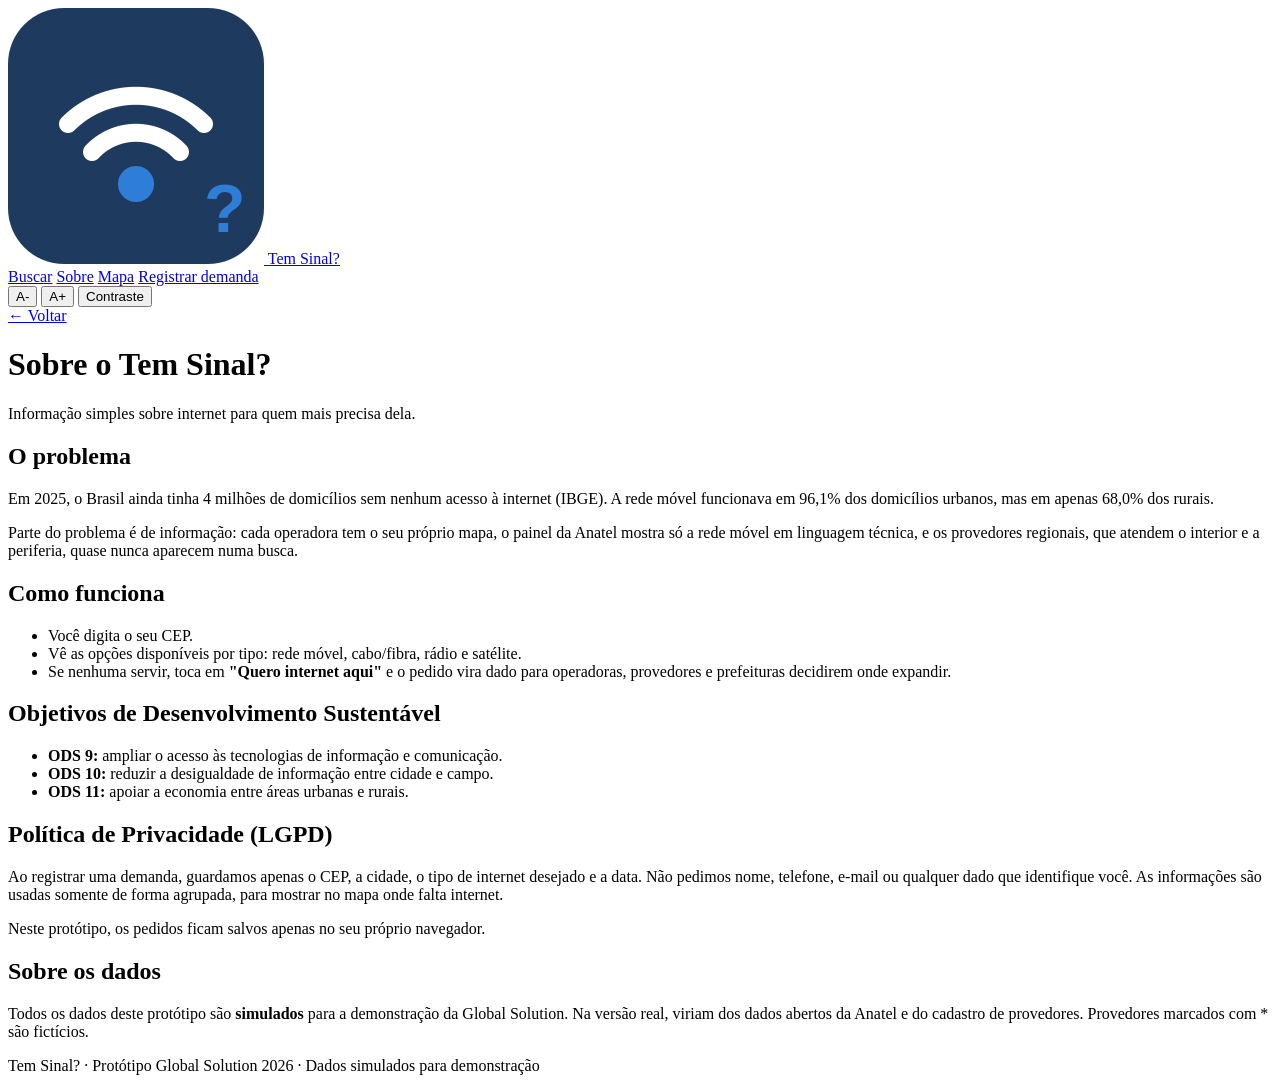
==== sobre.html @ 02e16f50 "Primeira Versao" ====
<!DOCTYPE html>
<html lang="pt-BR">
<head>
  <meta charset="UTF-8">
  <meta name="viewport" content="width=device-width, initial-scale=1.0">
  <title>Sobre | Tem Sinal?</title>
  <link rel="icon" href="img/logo.png">
  <link rel="stylesheet" href="css/style.css">
</head>
<body>

  <header class="topo">
    <div class="container">
      <a href="index.html" class="marca">
        <img src="img/logo.png" alt="Logo Tem Sinal?">
        <span>Tem Sinal?</span>
      </a>
      <nav class="menu">
        <a href="index.html">Buscar</a>
        <a href="sobre.html" class="ativo">Sobre</a>
        <a href="mapa.html">Mapa</a>
        <a href="demanda.html" class="botao">Registrar demanda</a>
        <div class="acessibilidade">
          <button id="fonteMenos" title="Diminuir letra" aria-label="Diminuir letra">A-</button>
          <button id="fonteMais" title="Aumentar letra" aria-label="Aumentar letra">A+</button>
          <button id="contraste" title="Alto contraste" aria-label="Alto contraste">Contraste</button>
        </div>
      </nav>
    </div>
  </header>

  <main>
    <div class="container texto">
      <a href="index.html" class="voltar">← Voltar</a>

      <h1>Sobre o Tem Sinal?</h1>
      <p class="subtitulo">Informação simples sobre internet para quem mais precisa dela.</p>

      <h2>O problema</h2>
      <p>Em 2025, o Brasil ainda tinha 4 milhões de domicílios sem nenhum acesso à internet (IBGE). A rede móvel funcionava em 96,1% dos domicílios urbanos, mas em apenas 68,0% dos rurais.</p>
      <p>Parte do problema é de informação: cada operadora tem o seu próprio mapa, o painel da Anatel mostra só a rede móvel em linguagem técnica, e os provedores regionais, que atendem o interior e a periferia, quase nunca aparecem numa busca.</p>

      <h2>Como funciona</h2>
      <ul>
        <li>Você digita o seu CEP.</li>
        <li>Vê as opções disponíveis por tipo: rede móvel, cabo/fibra, rádio e satélite.</li>
        <li>Se nenhuma servir, toca em <strong>"Quero internet aqui"</strong> e o pedido vira dado para operadoras, provedores e prefeituras decidirem onde expandir.</li>
      </ul>

      <h2>Objetivos de Desenvolvimento Sustentável</h2>
      <ul>
        <li><strong>ODS 9:</strong> ampliar o acesso às tecnologias de informação e comunicação.</li>
        <li><strong>ODS 10:</strong> reduzir a desigualdade de informação entre cidade e campo.</li>
        <li><strong>ODS 11:</strong> apoiar a economia entre áreas urbanas e rurais.</li>
      </ul>

      <h2 id="privacidade">Política de Privacidade (LGPD)</h2>
      <p>Ao registrar uma demanda, guardamos apenas o CEP, a cidade, o tipo de internet desejado e a data. Não pedimos nome, telefone, e-mail ou qualquer dado que identifique você. As informações são usadas somente de forma agrupada, para mostrar no mapa onde falta internet.</p>
      <p>Neste protótipo, os pedidos ficam salvos apenas no seu próprio navegador.</p>

      <h2>Sobre os dados</h2>
      <p>Todos os dados deste protótipo são <strong>simulados</strong> para a demonstração da Global Solution. Na versão real, viriam dos dados abertos da Anatel e do cadastro de provedores. Provedores marcados com * são fictícios.</p>
    </div>
  </main>

  <footer class="rodape">
    Tem Sinal? · Protótipo Global Solution 2026 · Dados simulados para demonstração
  </footer>

  <script src="js/comum.js"></script>
</body>
</html>
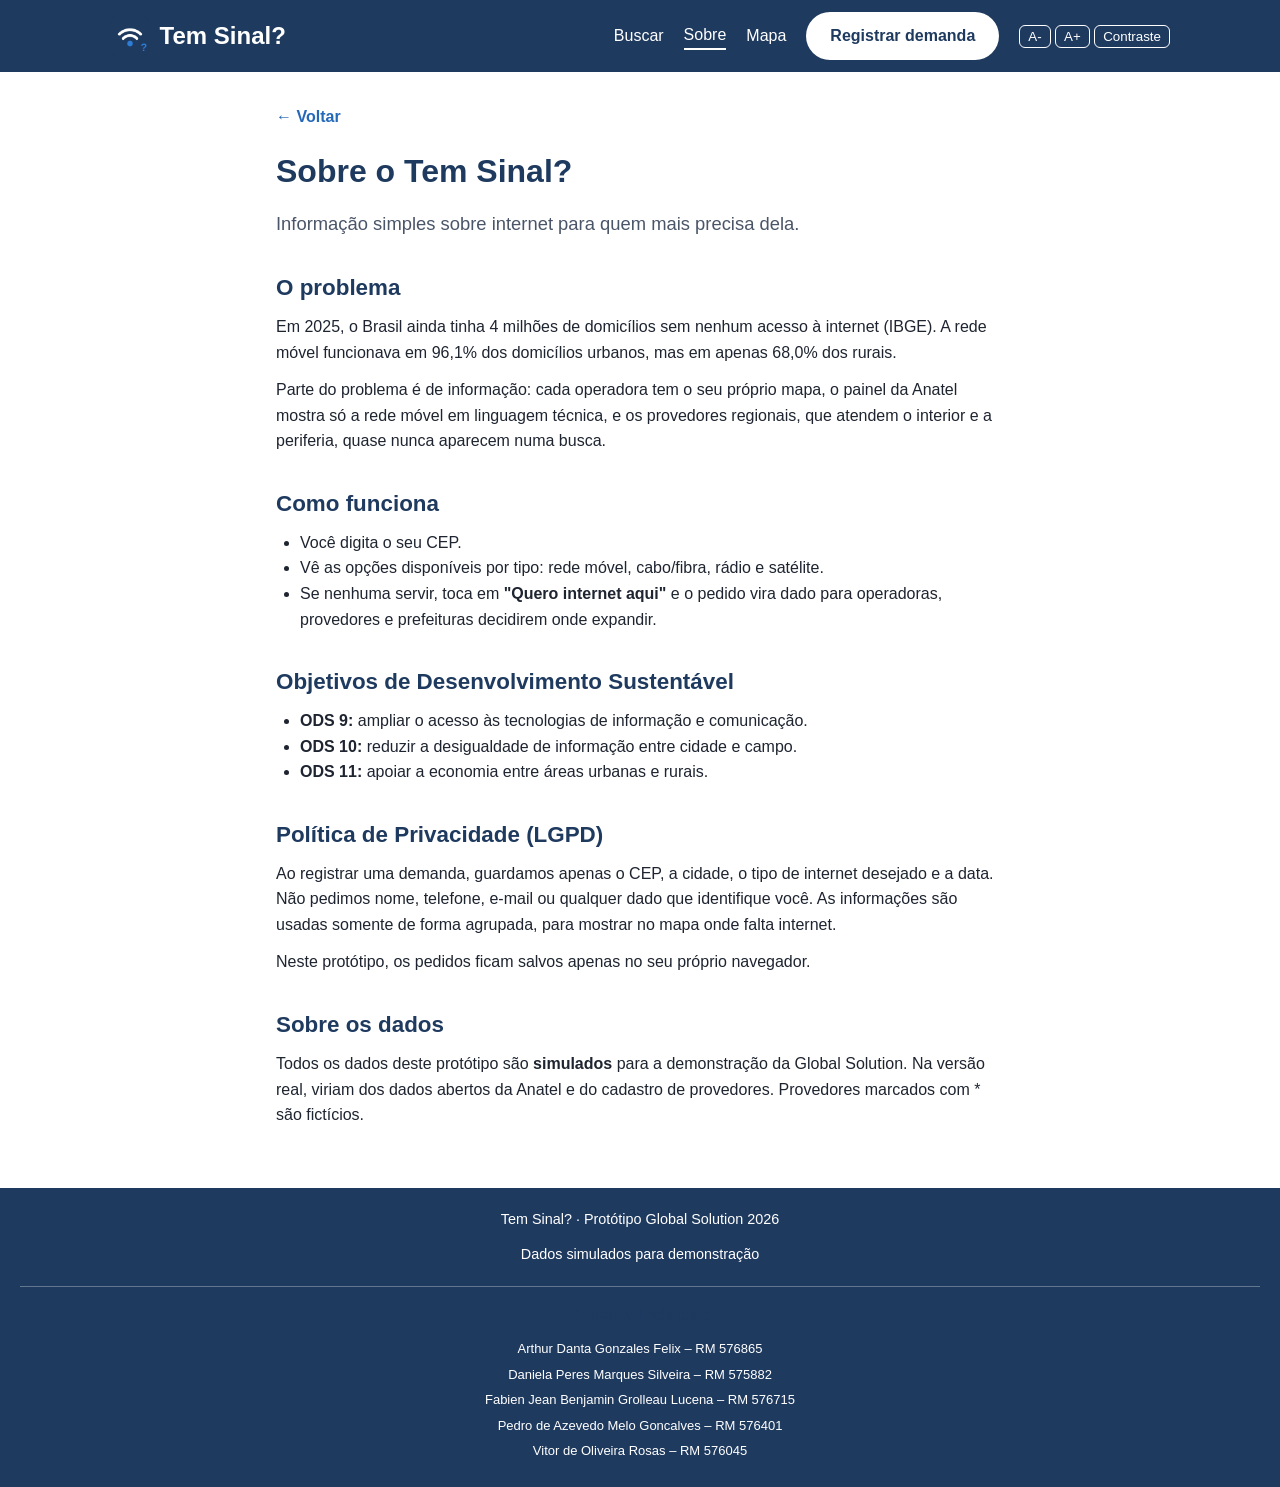
==== commit 3c6d93e3: "Revise footer with developer information Updated footer to include developer names and structured co" ====
--- a/sobre.html
+++ b/sobre.html
@@ -63,9 +63,23 @@
     </div>
   </main>
 
-  <footer class="rodape">
-    Tem Sinal? · Protótipo Global Solution 2026 · Dados simulados para demonstração
-  </footer>
+  
+<footer class="rodape">
+
+    <p>Tem Sinal? · Protótipo Global Solution 2026</p>
+    <p>Dados simulados para demonstração</p>
+
+    <div class="integrantes">
+        <h3>Desenvolvido por:</h3>
+
+        <p>Arthur Danta Gonzales Felix – RM 576865</p>
+        <p>Daniela Peres Marques Silveira – RM 575882</p>
+        <p>Fabien Jean Benjamin Grolleau Lucena – RM 576715</p>
+        <p>Pedro de Azevedo Melo Goncalves – RM 576401</p>
+        <p>Vitor de Oliveira Rosas – RM 576045</p>
+    </div>
+
+</footer>
 
   <script src="js/comum.js"></script>
 </body>
--- a/css/style.css
+++ b/css/style.css
@@ -0,0 +1,449 @@
+/* =====================================================
+   TEM SINAL? - Folha de estilo (style.css)
+   Usada por todas as páginas do site.
+   ===================================================== */
+
+
+/* ---------- 1. CORES ----------
+   Guardamos as cores em variáveis. Se quiser trocar uma cor,
+   muda aqui e o site inteiro acompanha. */
+:root {
+  --azul-escuro: #1F3A5F;
+  --azul: #2468B8;
+  --azul-claro: #E8EEF5;
+  --texto: #1E2430;
+  --texto-suave: #4A5568;
+  --borda: #CBD5E1;
+  --verde: #1E7B3A;
+  --verde-claro: #E3F4E8;
+  --laranja: #8A5A00;
+  --laranja-claro: #FFF3D6;
+  --cinza: #5B6472;
+  --cinza-claro: #ECEFF3;
+  --vermelho: #B42318;
+}
+
+
+/* ---------- 2. BASE ----------
+   Usamos "rem" no tamanho das letras. Assim, quando o botão A+ ou A-
+   muda o tamanho da letra da página, todos os textos acompanham. */
+* {
+  box-sizing: border-box;
+  margin: 0;
+  padding: 0;
+}
+
+body {
+  font-family: Arial, sans-serif;
+  font-size: 1rem;
+  line-height: 1.6;
+  color: var(--texto);
+  background: white;
+}
+
+main {
+  padding: 2rem 0 3rem;
+}
+
+/* Centraliza o conteúdo e limita a largura em telas grandes */
+.container {
+  max-width: 1100px;
+  margin: 0 auto;
+  padding: 0 1.25rem;
+}
+
+h1 { font-size: 2rem; color: var(--azul-escuro); margin-bottom: 0.75rem; }
+h2 { font-size: 1.4rem; color: var(--azul-escuro); margin: 2rem 0 0.5rem; }
+h3 { font-size: 1.1rem; color: var(--azul-escuro); }
+p  { margin-bottom: 0.75rem; }
+a  { color: var(--azul); }
+img { max-width: 100%; }
+
+.subtitulo { font-size: 1.15rem; color: var(--texto-suave); margin-bottom: 1.5rem; }
+.centro { text-align: center; margin-top: 2rem; }
+.erro { color: var(--vermelho); font-weight: bold; }
+.dica { color: var(--texto-suave); font-size: 0.95rem; }
+
+/* Os exemplos de CEP (São Paulo, Cunha...) parecem links */
+.dica button {
+  background: none;
+  border: none;
+  color: var(--azul);
+  text-decoration: underline;
+  font-size: 0.95rem;
+  cursor: pointer;
+}
+
+
+/* ---------- 3. ACESSIBILIDADE: FOCO NO TECLADO ----------
+   Quem navega com a tecla Tab vê um contorno azul no item selecionado. */
+:focus-visible {
+  outline: 3px solid var(--azul);
+  outline-offset: 3px;
+}
+
+
+/* ---------- 4. CABEÇALHO E MENU ----------
+   Usamos flexbox para colocar logo e menu lado a lado. */
+.topo {
+  background: var(--azul-escuro);
+  padding: 0.75rem 0;
+}
+
+.topo .container {
+  display: flex;
+  justify-content: space-between;
+  align-items: center;
+  flex-wrap: wrap;
+  gap: 1rem;
+}
+
+.marca {
+  display: flex;
+  align-items: center;
+  gap: 0.6rem;
+  color: white;
+  font-size: 1.5rem;
+  font-weight: bold;
+  text-decoration: none;
+}
+
+.marca img { width: 2.5rem; }
+
+.menu {
+  display: flex;
+  align-items: center;
+  flex-wrap: wrap;
+  gap: 1.25rem;
+}
+
+.menu a {
+  color: white;
+  text-decoration: none;
+}
+
+/* Sublinha o link da página em que a pessoa está */
+.menu a.ativo { border-bottom: 2px solid white; }
+
+/* Botões A-, A+ e Contraste */
+.acessibilidade button {
+  background: transparent;
+  color: white;
+  border: 1px solid white;
+  border-radius: 6px;
+  padding: 0.2rem 0.5rem;
+  cursor: pointer;
+}
+
+
+/* ---------- 5. BOTÕES ---------- */
+.botao {
+  display: inline-block;
+  background: var(--azul-escuro);
+  color: white;
+  border: none;
+  border-radius: 30px;
+  padding: 0.7rem 1.5rem;
+  font-size: 1rem;
+  font-weight: bold;
+  text-decoration: none;
+  cursor: pointer;
+}
+
+.botao:hover { background: var(--azul); }
+
+.botao.grande { font-size: 1.15rem; padding: 0.9rem 2.25rem; }
+
+/* No menu escuro, o botão "Registrar demanda" fica branco */
+.menu .botao { background: white; color: var(--azul-escuro); }
+
+.voltar {
+  display: inline-block;
+  margin-bottom: 1rem;
+  font-weight: bold;
+  text-decoration: none;
+}
+
+
+/* ---------- 6. TELA INICIAL ----------
+   Usamos grid para dividir a tela em colunas. */
+
+/* Texto + busca de um lado, ilustração do outro */
+.destaque {
+  display: grid;
+  grid-template-columns: 1fr 1fr;
+  gap: 2.5rem;
+  align-items: center;
+  margin-bottom: 2.5rem;
+}
+
+/* Campo do CEP com o botão Buscar dentro */
+.campo-cep {
+  display: flex;
+  gap: 0.5rem;
+  max-width: 30rem;
+  background: var(--azul-claro);
+  border: 2px solid var(--borda);
+  border-radius: 30px;
+  padding: 0.35rem;
+  margin-bottom: 0.5rem;
+}
+
+.campo-cep input {
+  flex: 1;
+  border: none;
+  background: transparent;
+  padding: 0.5rem 1rem;
+  font-size: 1.1rem;
+}
+
+/* Os 4 tipos de conexão, um ao lado do outro */
+.tipos {
+  display: grid;
+  grid-template-columns: repeat(4, 1fr);
+  gap: 1.25rem;
+  margin-bottom: 2rem;
+}
+
+.tipo {
+  background: var(--azul-claro);
+  border-radius: 14px;
+  padding: 1.5rem 1rem;
+  text-align: center;
+}
+
+.tipo img { width: 4rem; }
+
+.tipo p { font-size: 0.95rem; color: var(--texto-suave); }
+
+/* Faixa "Ainda não encontrou uma opção?" */
+.aviso {
+  display: block;
+  background: var(--azul-escuro);
+  color: white;
+  text-align: center;
+  border-radius: 14px;
+  padding: 1rem;
+  font-size: 1.1rem;
+  text-decoration: none;
+}
+
+
+/* ---------- 7. RESULTADOS ---------- */
+.local { font-size: 1.1rem; }
+
+.resumo {
+  background: var(--laranja-claro);
+  border-left: 5px solid var(--laranja);
+  border-radius: 8px;
+  padding: 1rem;
+}
+
+/* Os 4 cartões de resultado */
+.cards {
+  display: grid;
+  grid-template-columns: repeat(4, 1fr);
+  gap: 1.25rem;
+  margin: 1.5rem 0;
+}
+
+.card {
+  border: 2px solid var(--borda);
+  border-radius: 14px;
+  padding: 1.5rem 1rem;
+  text-align: center;
+}
+
+.card img { width: 3.5rem; }
+
+.card .operadoras { font-weight: bold; }
+
+.card .obs { font-size: 0.9rem; color: var(--texto-suave); }
+
+/* Cartão sem nenhuma operadora fica cinza */
+.card.indisponivel { background: var(--cinza-claro); }
+
+/* Selo de status. O JavaScript coloca a classe conforme o status:
+   verde = Disponível, laranja = Limitada, cinza = Não encontrado */
+.badge {
+  display: inline-block;
+  padding: 0.3rem 0.9rem;
+  border-radius: 30px;
+  font-size: 0.9rem;
+  font-weight: bold;
+}
+
+.badge.disponivel     { background: var(--verde-claro);   color: var(--verde); }
+.badge.limitada       { background: var(--laranja-claro); color: var(--laranja); }
+.badge.nao-encontrado { background: var(--cinza-claro);   color: var(--cinza); }
+
+.regional { font-size: 0.9rem; color: var(--texto-suave); }
+
+
+/* ---------- 8. REGISTRAR DEMANDA ---------- */
+.form-demanda {
+  display: flex;
+  flex-direction: column;
+  gap: 1rem;
+  max-width: 30rem;
+}
+
+.form-demanda select {
+  padding: 0.8rem;
+  border: 2px solid var(--borda);
+  border-radius: 10px;
+  font-size: 1rem;
+}
+
+.checkbox { display: flex; gap: 0.6rem; }
+
+.sucesso {
+  background: var(--verde-claro);
+  color: var(--verde);
+  border-left: 5px solid var(--verde);
+  border-radius: 8px;
+  padding: 1rem;
+  font-weight: bold;
+}
+
+
+/* ---------- 9. MAPA DE DEMANDA ---------- */
+.controle-camada { margin-bottom: 1rem; }
+
+.controle-camada button {
+  padding: 0.5rem 1rem;
+  border: 2px solid var(--azul-escuro);
+  border-radius: 30px;
+  background: white;
+  color: var(--azul-escuro);
+  font-weight: bold;
+  cursor: pointer;
+}
+
+/* Botão da visualização escolhida fica preenchido */
+.controle-camada button.ativo { background: var(--azul-escuro); color: white; }
+
+/* Mapa de um lado, legenda e ranking do outro */
+.mapa-area {
+  display: grid;
+  grid-template-columns: 3fr 1fr;
+  gap: 1.25rem;
+}
+
+#mapa {
+  height: 32rem;
+  border: 2px solid var(--borda);
+  border-radius: 14px;
+}
+
+.legenda, .ranking {
+  background: var(--azul-claro);
+  border-radius: 14px;
+  padding: 1rem;
+  margin-bottom: 1rem;
+}
+
+.legenda ul { list-style: none; }
+
+.bolinha {
+  display: inline-block;
+  width: 1rem;
+  height: 1rem;
+  border-radius: 50%;
+}
+
+.ranking ol { margin-left: 1.25rem; }
+
+
+/* ---------- 10. PÁGINA SOBRE ---------- */
+.texto { max-width: 48rem; }
+
+.texto ul { margin: 0 0 1rem 1.5rem; }
+
+
+/* ---------- 11. RODAPÉ ---------- */
+.rodape {
+  background: var(--azul-escuro);
+  color: white;
+  text-align: center;
+  padding: 1.25rem;
+  font-size: 0.9rem;
+}
+
+
+/* ---------- 12. ALTO CONTRASTE ----------
+   O botão "Contraste" coloca a classe "alto-contraste" no <body>.
+   Aí trocamos as cores: fundo preto, texto branco e links/botões amarelos,
+   que é a combinação mais fácil de ler para quem tem baixa visão. */
+body.alto-contraste,
+body.alto-contraste .topo,
+body.alto-contraste .rodape,
+body.alto-contraste .tipo,
+body.alto-contraste .card,
+body.alto-contraste .aviso,
+body.alto-contraste .campo-cep,
+body.alto-contraste .resumo,
+body.alto-contraste .legenda,
+body.alto-contraste .ranking {
+  background: black;
+  color: white;
+  border-color: white;
+}
+
+body.alto-contraste h1,
+body.alto-contraste h2,
+body.alto-contraste h3,
+body.alto-contraste p,
+body.alto-contraste .card .obs,
+body.alto-contraste .campo-cep input {
+  color: white;
+}
+
+body.alto-contraste a,
+body.alto-contraste .dica button {
+  color: yellow;
+}
+
+body.alto-contraste .botao {
+  background: yellow;
+  color: black;
+}
+
+body.alto-contraste .badge {
+  background: black;
+  color: yellow;
+  border: 2px solid yellow;
+}
+
+
+/* ---------- 13. CELULAR ----------
+   "@media" aplica regras só em telas menores.
+   Até 900px: 2 colunas. Até 640px: tudo em uma coluna. */
+@media (max-width: 900px) {
+  .tipos, .cards { grid-template-columns: 1fr 1fr; }
+  .mapa-area { grid-template-columns: 1fr; }
+}
+
+@media (max-width: 640px) {
+  h1 { font-size: 1.6rem; }
+  .destaque { grid-template-columns: 1fr; }
+  .tipos, .cards { grid-template-columns: 1fr; }
+  .campo-cep { flex-direction: column; border-radius: 14px; }
+}
+
+.integrantes {
+    margin-top: 20px;
+    padding-top: 15px;
+    border-top: 1px solid rgba(255, 255, 255, 0.3);
+}
+
+.integrantes h3 {
+    margin-bottom: 12px;
+    font-size: 16px;
+}
+
+.integrantes p {
+    margin: 6px 0;
+    font-size: 13px;
+    line-height: 1.5;
+}
